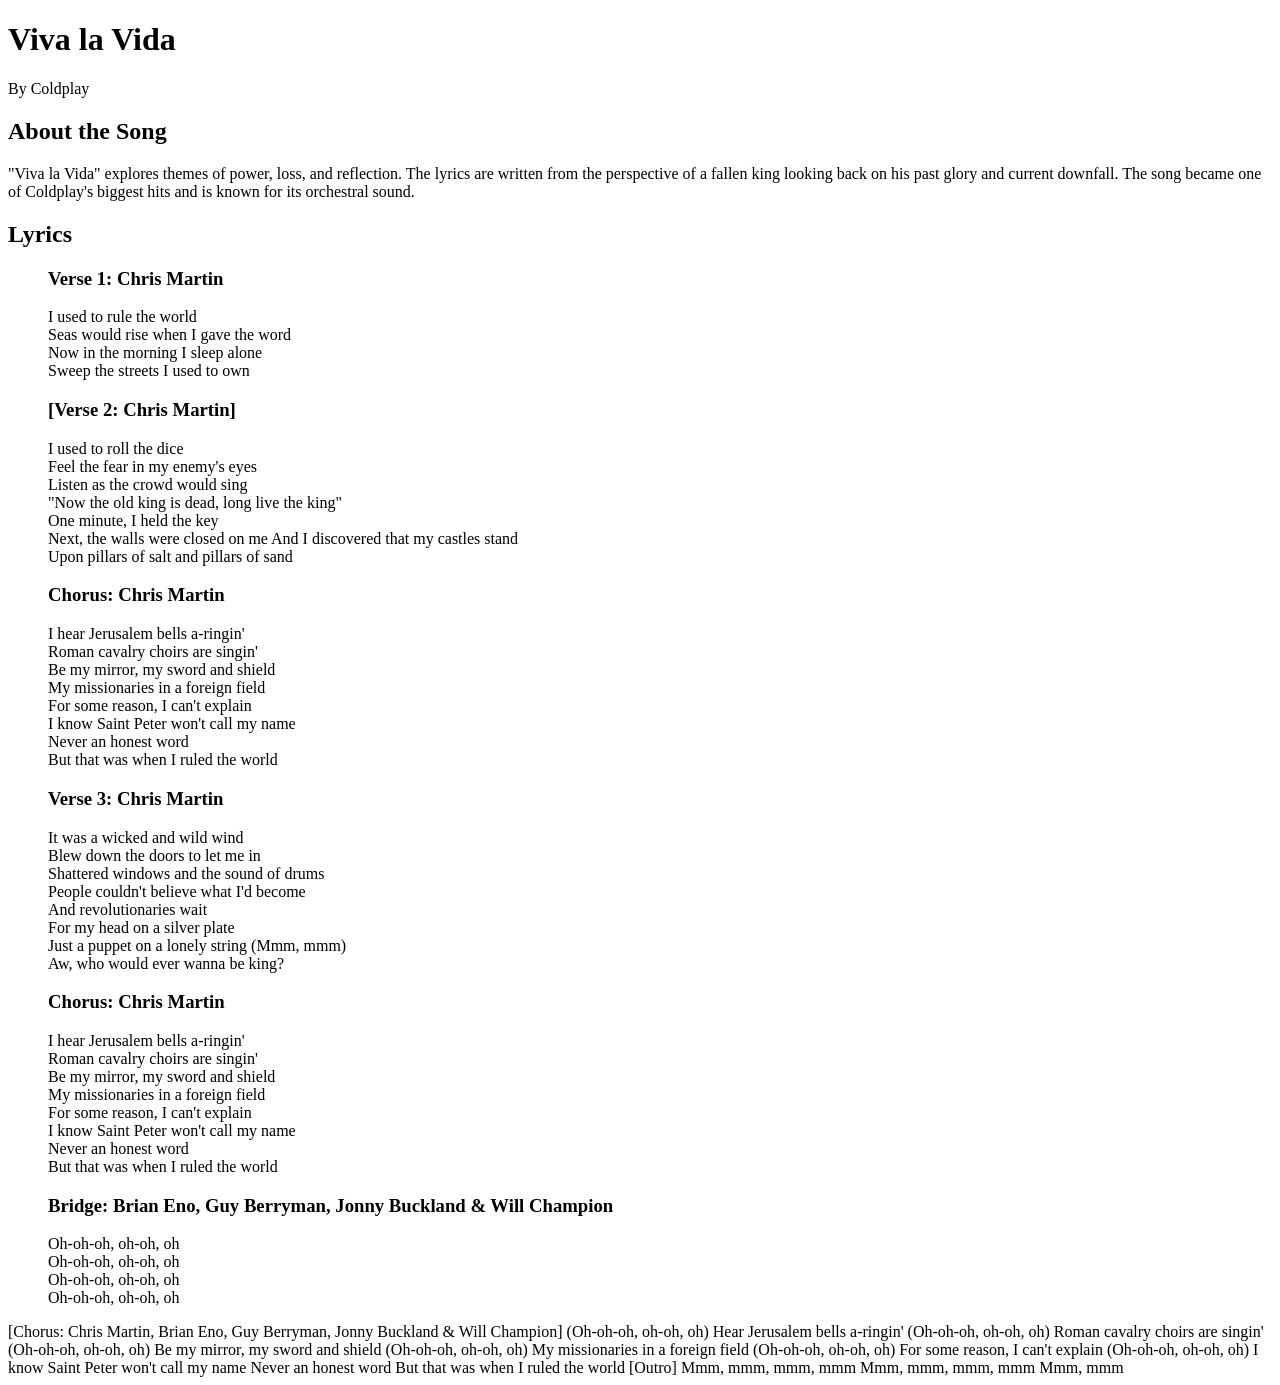
==== Assignment1/index.html @ 6902803a "bridge done" ====
<!DOCTYPE html>
<html lang="en">
<head>
    <meta charset="UTF-8">
    <meta name="viewport" content="width=device-width, initial-scale=1.0">
    <title>Viva la Vida - Coldplay</title>
    <link rel="stylesheet" href="style.css">
</head>
<body>

<header>
    <h1>Viva la Vida</h1>
    <p>By Coldplay</p>
</header>

<main>
    <article>

        <section>
            <h2>About the Song</h2>
            <p>
                "Viva la Vida" explores themes of power, loss, and reflection. The lyrics are written 
                from the perspective of a fallen king looking back on his past glory and current downfall. 
                The song became one of Coldplay's biggest hits and is known for its orchestral sound.
            </p>
        </section>

        <section>
            <h2>Lyrics</h2>
            <blockquote>
                <h3>Verse 1: Chris Martin</h3>
                <p>I used to rule the world<br>
                Seas would rise when I gave the word<br>
                Now in the morning I sleep alone<br>
                Sweep the streets I used to own</p>
            </blockquote>
        </section>

        <section>
            <blockquote>
                <h3>[Verse 2: Chris Martin]</h3>
                <p>I used to roll the dice <br>
                Feel the fear in my enemy's eyes <br>
                Listen as the crowd would sing <br>
                "Now the old king is dead, long live the king"<br>
                One minute, I held the key<br>
                Next, the walls were closed on me
                And I discovered that my castles stand<br>
                Upon pillars of salt and pillars of sand</p>
            </blockquote>
        </section>

        <section>
            <blockquote>
                <h3>Chorus: Chris Martin</h3>
                <p>I hear Jerusalem bells a-ringin'<br>
                Roman cavalry choirs are singin'<br>
                Be my mirror, my sword and shield<br>
                My missionaries in a foreign field<br>
                For some reason, I can't explain<br>
                I know Saint Peter won't call my name<br>
                Never an honest word<br>
                But that was when I ruled the world</p>
            </blockquote>
        </section>

        <section>
            <blockquote>
                <h3>Verse 3: Chris Martin</h3>
                <p>It was a wicked and wild wind<br>
                Blew down the doors to let me in<br>
                Shattered windows and the sound of drums<br>
                People couldn't believe what I'd become<br>
                And revolutionaries wait<br>
                For my head on a silver plate<br>
                Just a puppet on a lonely string (Mmm, mmm)<br>
                Aw, who would ever wanna be king?</p>
            </blockquote>
        </section>
        
         <section>
            <blockquote>
                <h3>Chorus: Chris Martin</h3>
                <p>I hear Jerusalem bells a-ringin'<br>
                Roman cavalry choirs are singin'<br>
                Be my mirror, my sword and shield<br>
                My missionaries in a foreign field<br>
                For some reason, I can't explain<br>
                I know Saint Peter won't call my name<br>
                Never an honest word<br>
                But that was when I ruled the world</p>
            </blockquote>
        </section>

        <section>
            <blockquote>
                <h3>Bridge: Brian Eno, Guy Berryman, Jonny Buckland & Will Champion</h3>
                <p>Oh-oh-oh, oh-oh, oh<br>
                Oh-oh-oh, oh-oh, oh<br>
                Oh-oh-oh, oh-oh, oh<br>
                Oh-oh-oh, oh-oh, oh</p>
            </blockquote>
        </section>



[Chorus: Chris Martin, Brian Eno, Guy Berryman, Jonny Buckland & Will Champion]
(Oh-oh-oh, oh-oh, oh)
Hear Jerusalem bells a-ringin'
(Oh-oh-oh, oh-oh, oh)
Roman cavalry choirs are singin'
(Oh-oh-oh, oh-oh, oh)
Be my mirror, my sword and shield
(Oh-oh-oh, oh-oh, oh)
My missionaries in a foreign field
(Oh-oh-oh, oh-oh, oh)
For some reason, I can't explain
(Oh-oh-oh, oh-oh, oh)
I know Saint Peter won't call my name
Never an honest word
But that was when I ruled the world

[Outro]
Mmm, mmm, mmm, mmm
Mmm, mmm, mmm, mmm
Mmm, mmm
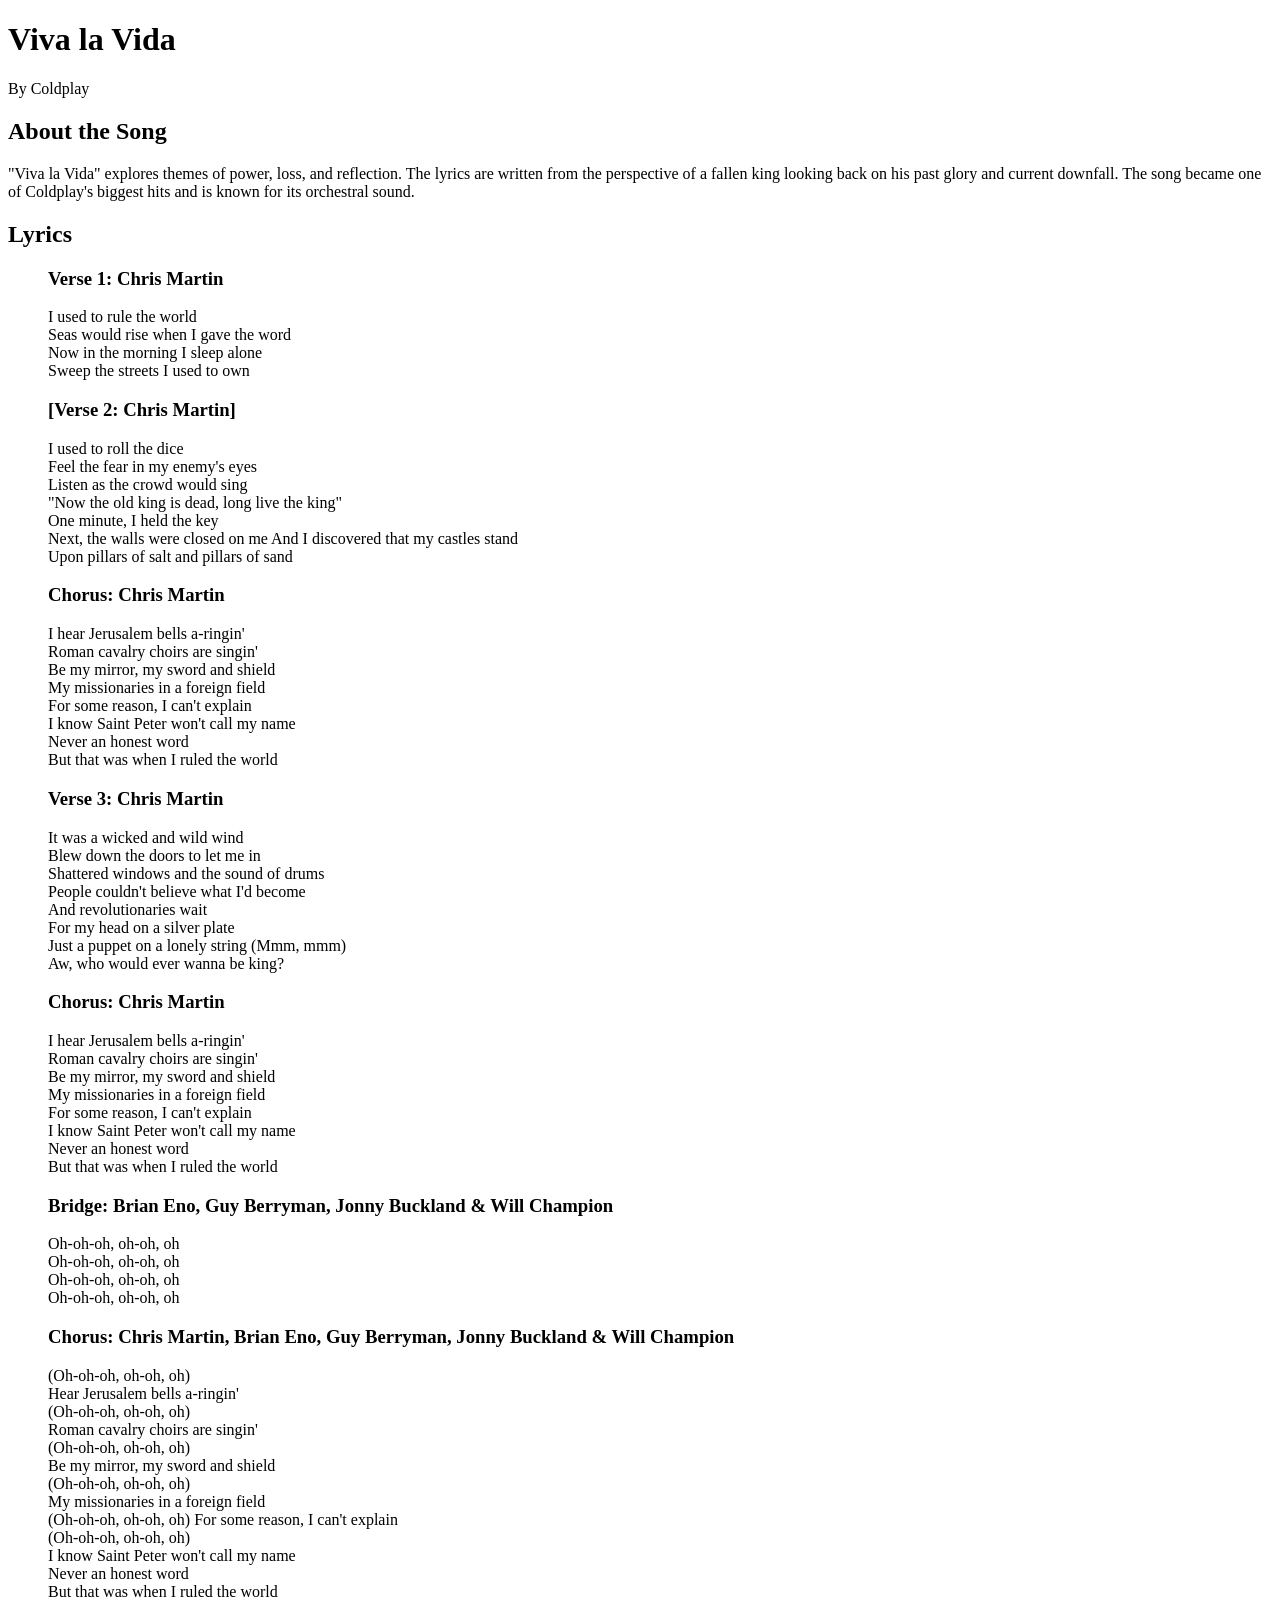
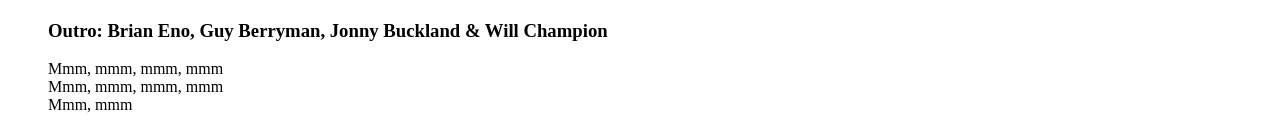
==== commit 4fee2708: "finished the lyrics" ====
--- a/Assignment1/index.html
+++ b/Assignment1/index.html
@@ -102,25 +102,32 @@
             </blockquote>
         </section>
 
+        <section>
+            <blockquote>
+                <h3>Chorus: Chris Martin, Brian Eno, Guy Berryman, Jonny Buckland & Will Champion</h3>
+                <p>(Oh-oh-oh, oh-oh, oh)<br>
+                Hear Jerusalem bells a-ringin'<br>
+                (Oh-oh-oh, oh-oh, oh)<br>
+                Roman cavalry choirs are singin'<br>
+                (Oh-oh-oh, oh-oh, oh)<br>
+                Be my mirror, my sword and shield<br>
+                (Oh-oh-oh, oh-oh, oh)<br>
+                My missionaries in a foreign field<br>
+                (Oh-oh-oh, oh-oh, oh)
+                For some reason, I can't explain<br>
+                (Oh-oh-oh, oh-oh, oh)<br>
+                I know Saint Peter won't call my name<br>
+                Never an honest word<br>
+                But that was when I ruled the world</p>
+            </blockquote>
+        </section>
 
+         <section>
+            <blockquote>
+                <h3>Outro: Brian Eno, Guy Berryman, Jonny Buckland & Will Champion</h3>
+                <p>Mmm, mmm, mmm, mmm<br>
+                Mmm, mmm, mmm, mmm<br>
+                Mmm, mmm</p>
+            </blockquote>
+        </section>
 
-[Chorus: Chris Martin, Brian Eno, Guy Berryman, Jonny Buckland & Will Champion]
-(Oh-oh-oh, oh-oh, oh)
-Hear Jerusalem bells a-ringin'
-(Oh-oh-oh, oh-oh, oh)
-Roman cavalry choirs are singin'
-(Oh-oh-oh, oh-oh, oh)
-Be my mirror, my sword and shield
-(Oh-oh-oh, oh-oh, oh)
-My missionaries in a foreign field
-(Oh-oh-oh, oh-oh, oh)
-For some reason, I can't explain
-(Oh-oh-oh, oh-oh, oh)
-I know Saint Peter won't call my name
-Never an honest word
-But that was when I ruled the world
-
-[Outro]
-Mmm, mmm, mmm, mmm
-Mmm, mmm, mmm, mmm
-Mmm, mmm
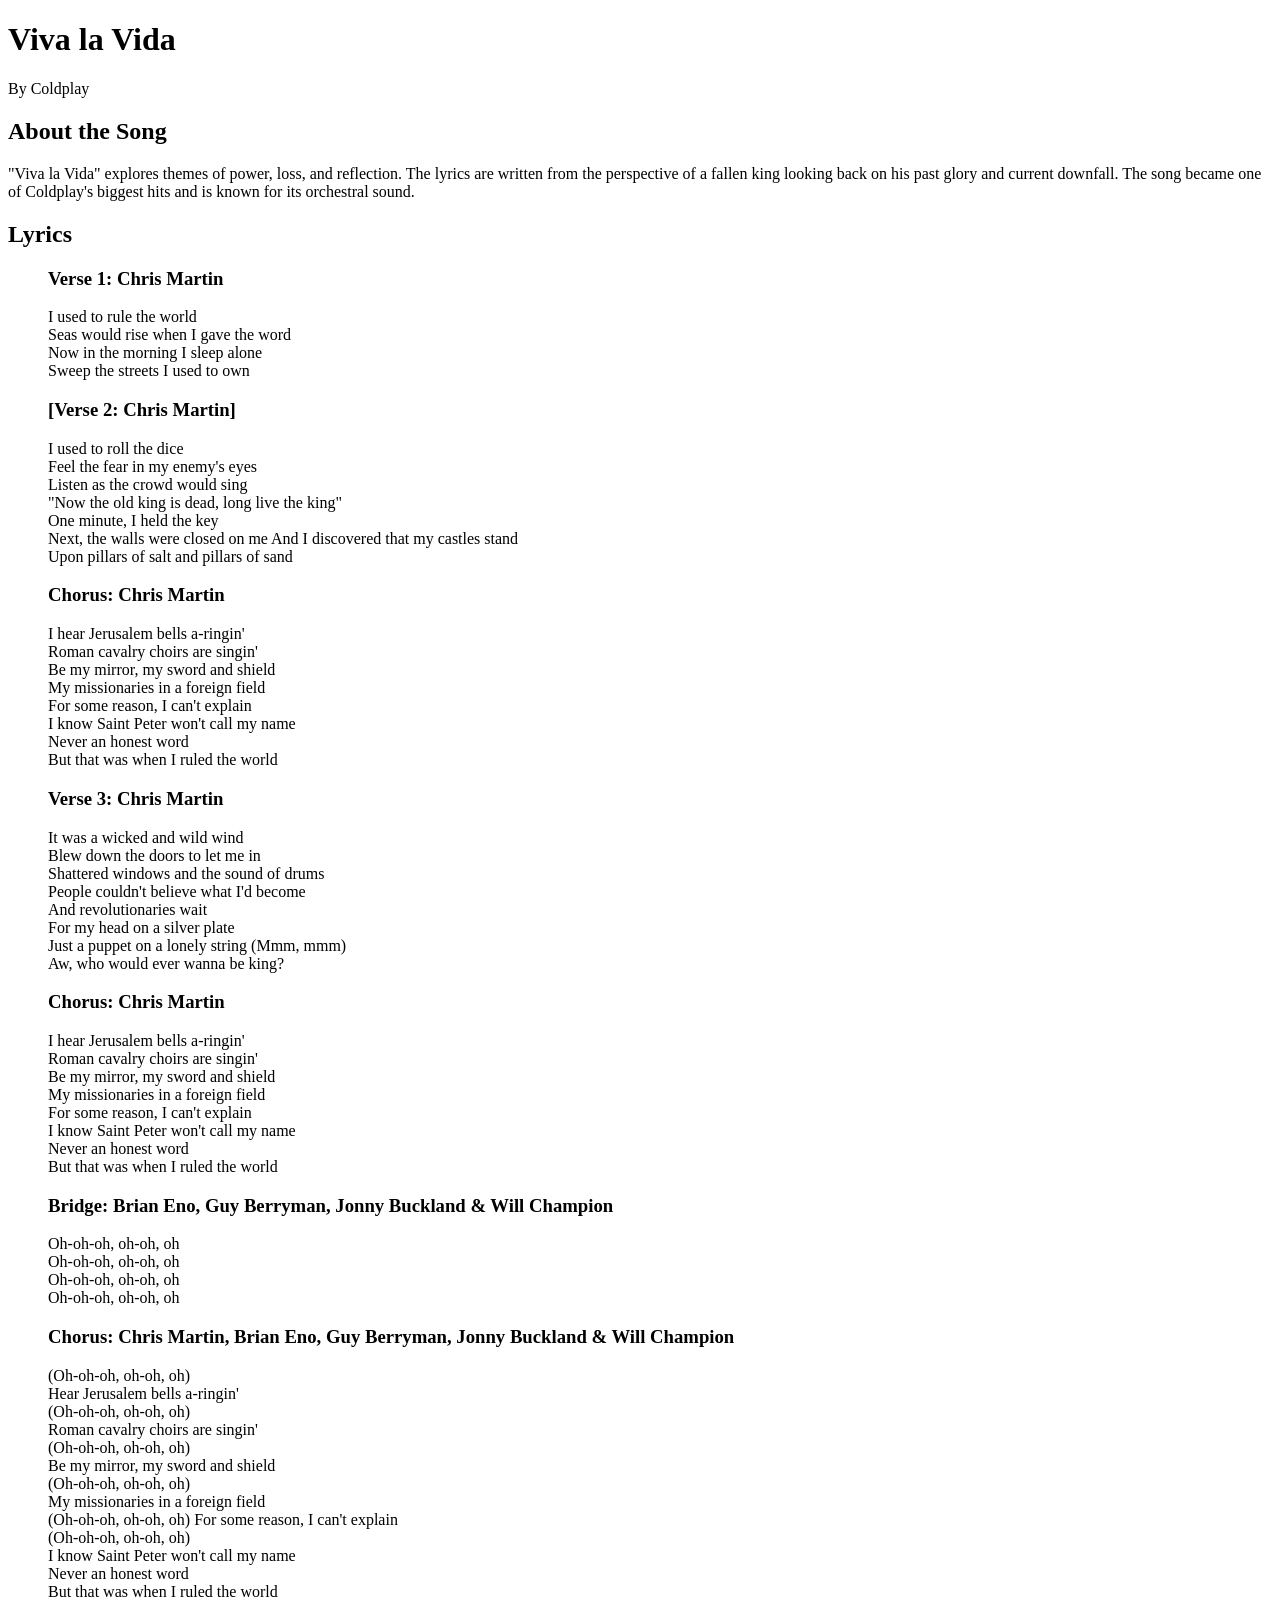
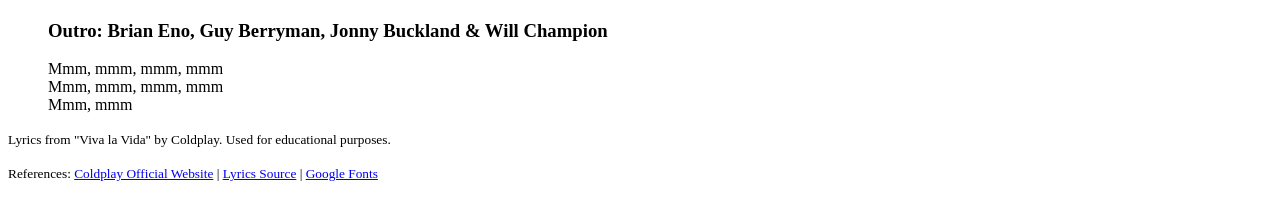
==== commit 42e16131: "added footer" ====
--- a/Assignment1/index.html
+++ b/Assignment1/index.html
@@ -131,3 +131,21 @@
             </blockquote>
         </section>
 
+</article>
+</main>
+
+<footer>
+    <p><small>
+        Lyrics from "Viva la Vida" by Coldplay. Used for educational purposes.
+    </small></p>
+
+    <p><small>
+        References:
+        <a href="https://www.coldplay.com/" target="_blank">Coldplay Official Website</a> |
+        <a href="https://genius.com/Coldplay-viva-la-vida-lyrics" target="_blank">Lyrics Source</a> |
+        <a href="https://fonts.google.com/" target="_blank">Google Fonts</a>
+    </small></p>
+</footer>
+
+</body>
+</html>
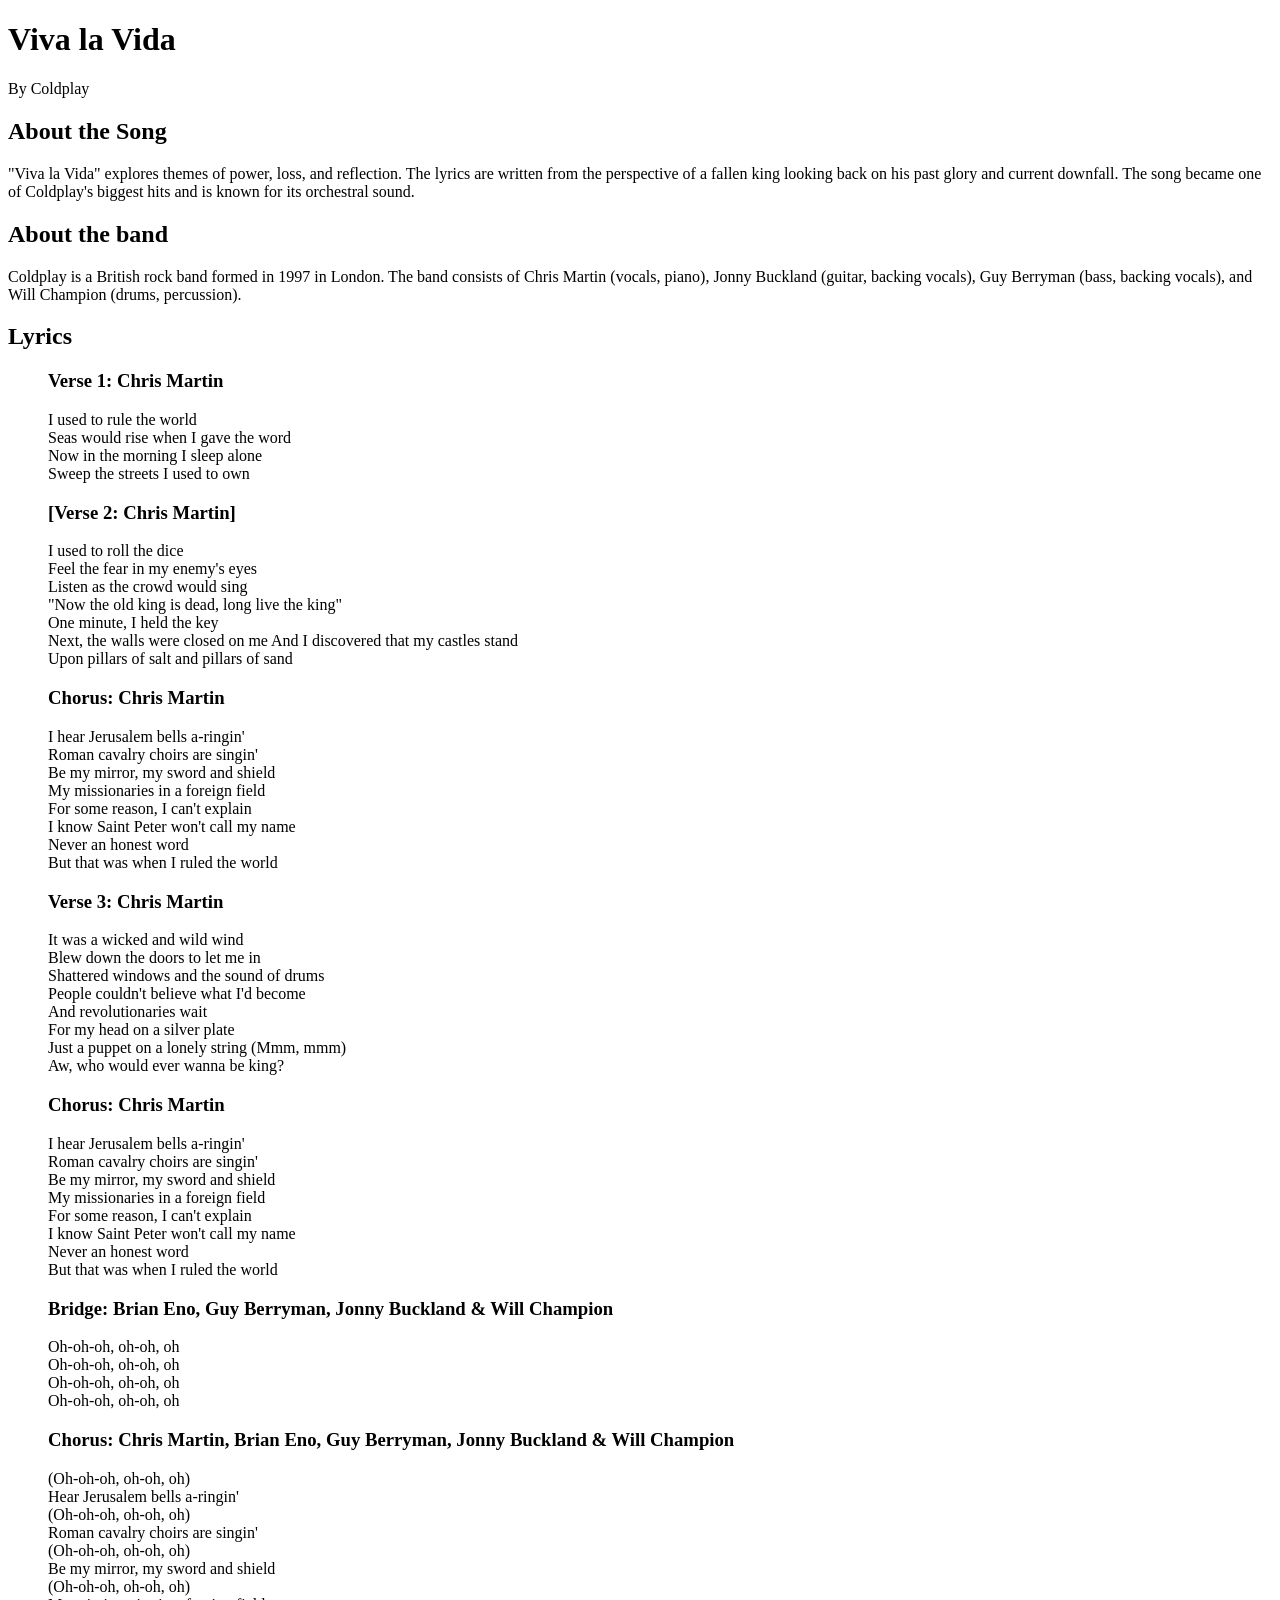
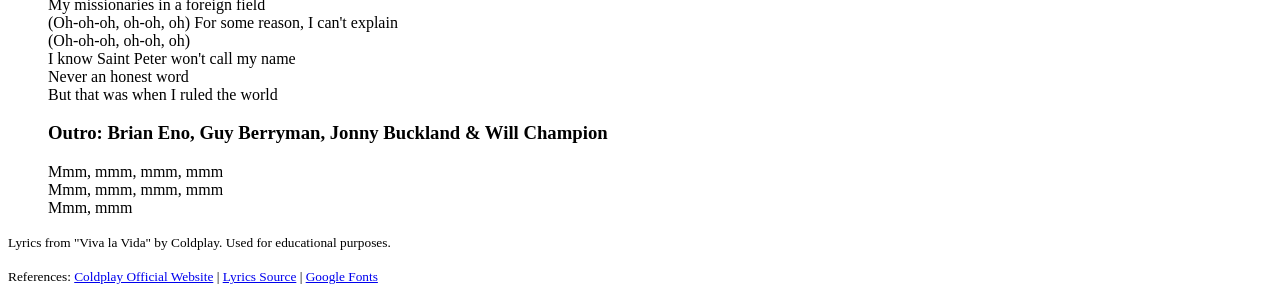
==== commit a4b1db3d: "added a small description about the band" ====
--- a/Assignment1/index.html
+++ b/Assignment1/index.html
@@ -22,6 +22,11 @@
                 "Viva la Vida" explores themes of power, loss, and reflection. The lyrics are written 
                 from the perspective of a fallen king looking back on his past glory and current downfall. 
                 The song became one of Coldplay's biggest hits and is known for its orchestral sound.
+            </p>
+
+            <h2>About the band</h2>
+            <p>
+                Coldplay is a British rock band formed in 1997 in London. The band consists of Chris Martin (vocals, piano), Jonny Buckland (guitar, backing vocals), Guy Berryman (bass, backing vocals), and Will Champion (drums, percussion).
             </p>
         </section>
 
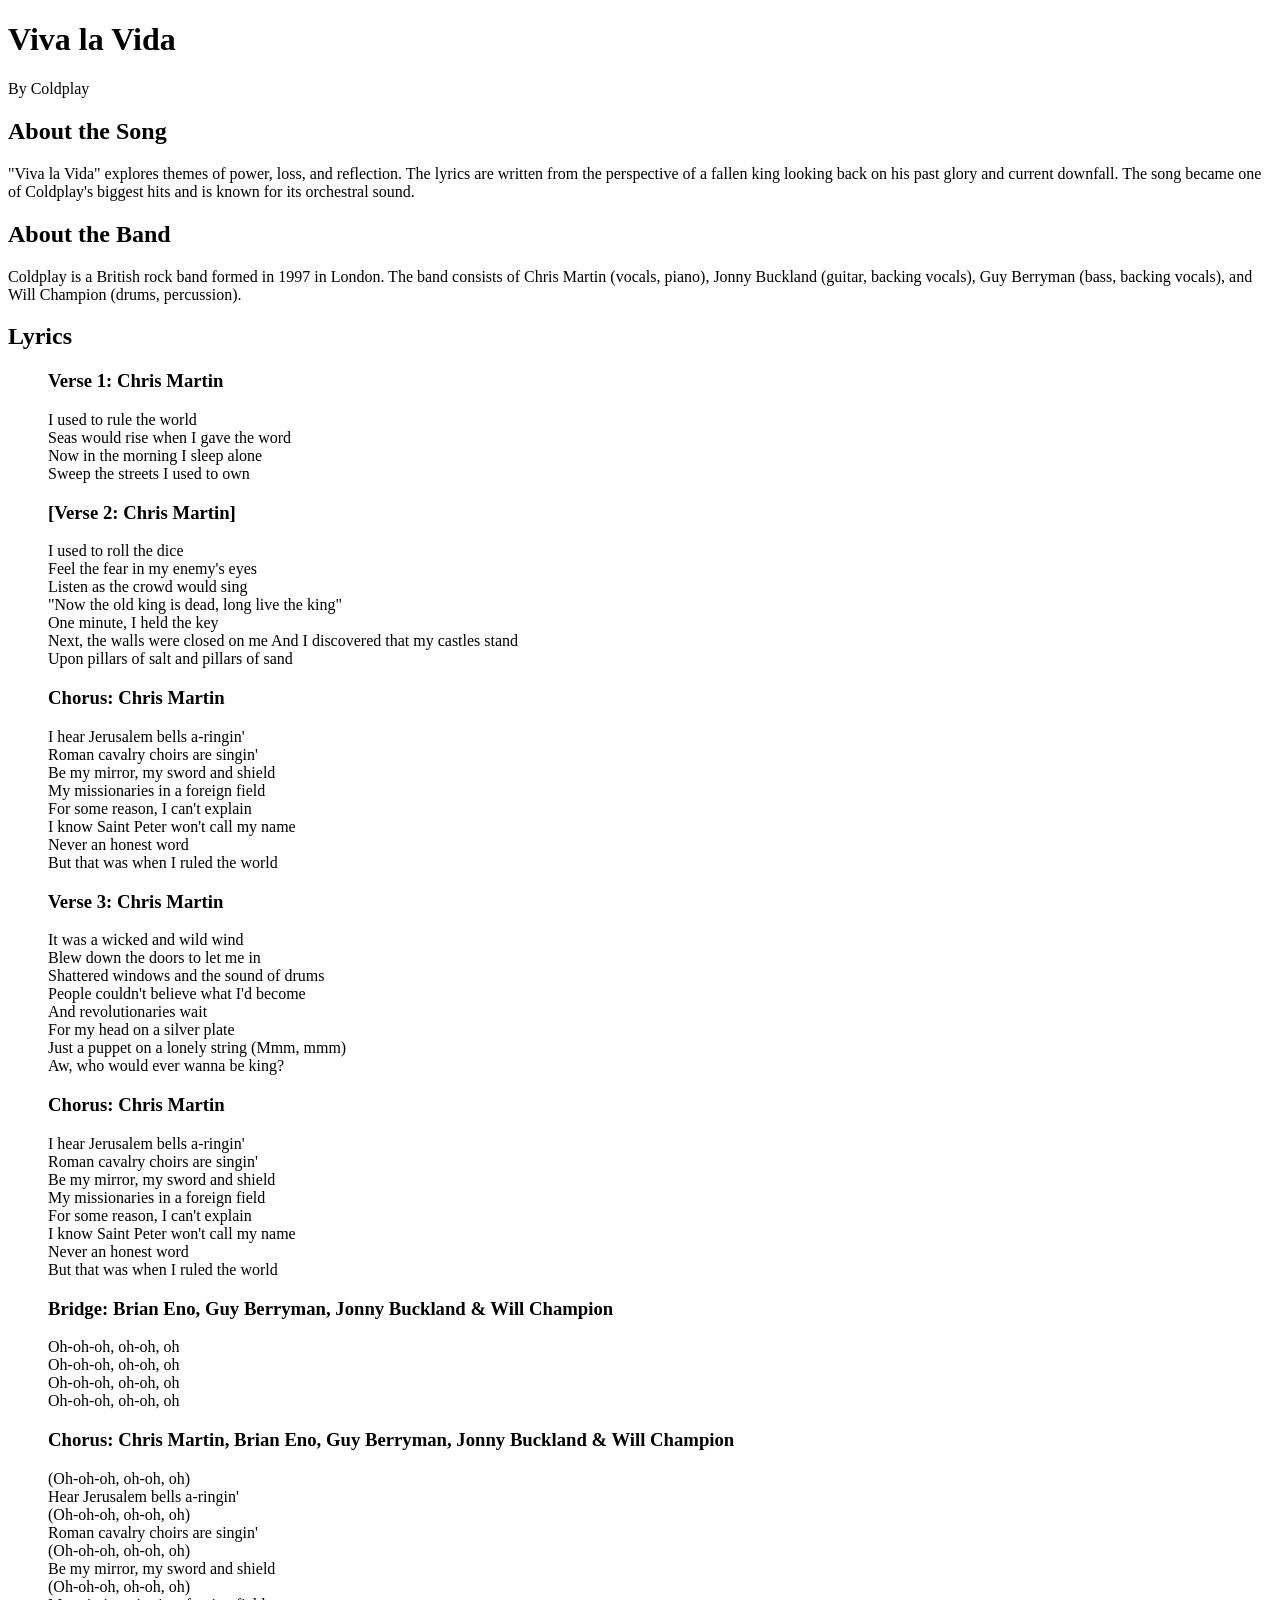
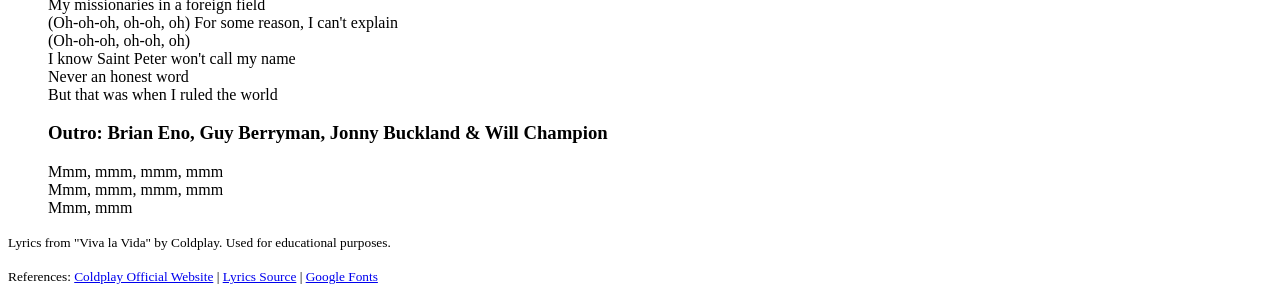
==== commit 2d0f136d: "applied CSS reset and imported a font" ====
--- a/Assignment1/index.html
+++ b/Assignment1/index.html
@@ -4,7 +4,7 @@
     <meta charset="UTF-8">
     <meta name="viewport" content="width=device-width, initial-scale=1.0">
     <title>Viva la Vida - Coldplay</title>
-    <link rel="stylesheet" href="style.css">
+    <link rel="stylesheet" href="styles.css">
 </head>
 <body>
 
@@ -24,7 +24,7 @@
                 The song became one of Coldplay's biggest hits and is known for its orchestral sound.
             </p>
 
-            <h2>About the band</h2>
+            <h2>About the Band</h2>
             <p>
                 Coldplay is a British rock band formed in 1997 in London. The band consists of Chris Martin (vocals, piano), Jonny Buckland (guitar, backing vocals), Guy Berryman (bass, backing vocals), and Will Champion (drums, percussion).
             </p>
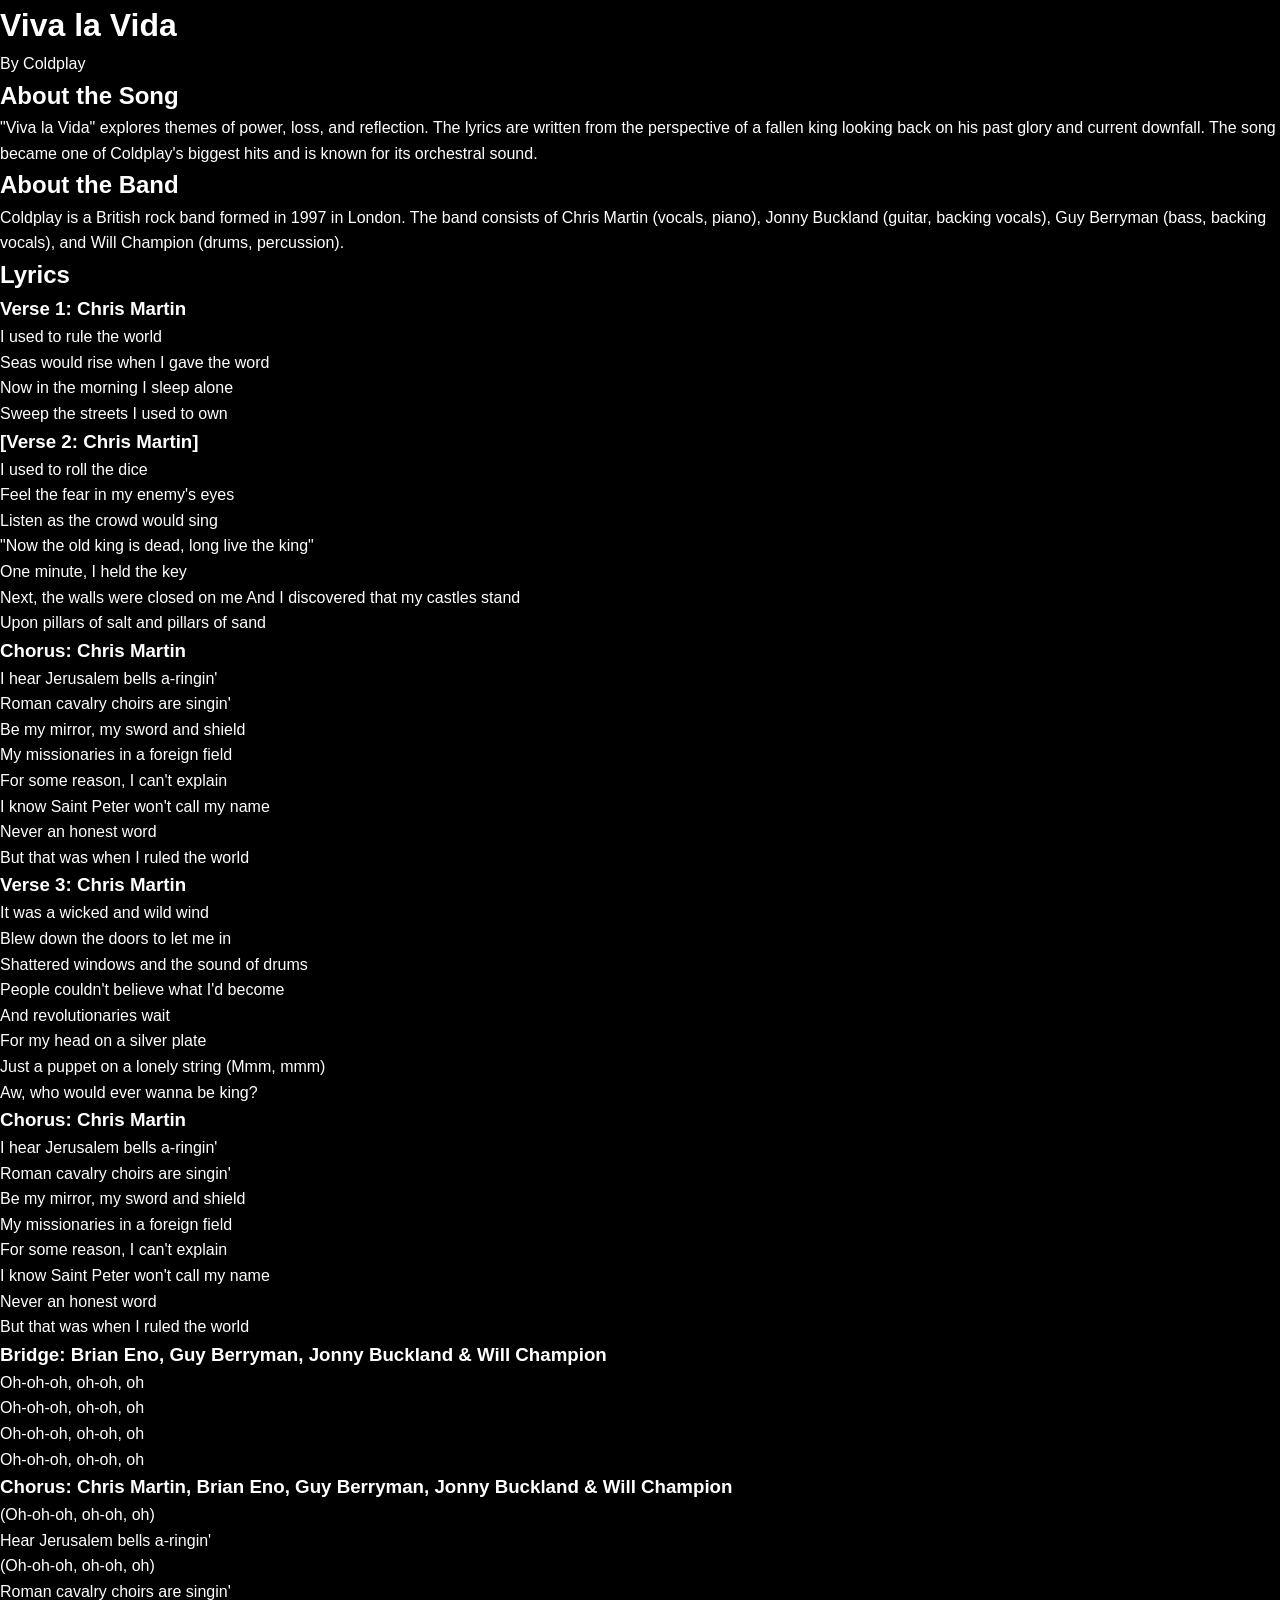
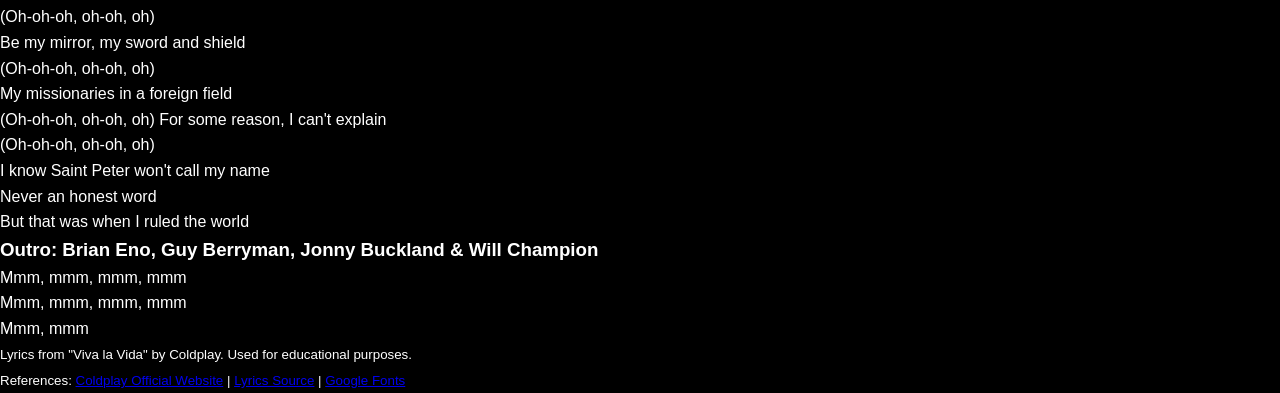
==== commit ec236b96: "added a body, changed the background color and padding" ====
--- a/Assignment1/index.html
+++ b/Assignment1/index.html
@@ -4,7 +4,7 @@
     <meta charset="UTF-8">
     <meta name="viewport" content="width=device-width, initial-scale=1.0">
     <title>Viva la Vida - Coldplay</title>
-    <link rel="stylesheet" href="styles.css">
+    <link rel="stylesheet" href="css/styles.css">
 </head>
 <body>
 
--- a/Assignment1/css/styles.css
+++ b/Assignment1/css/styles.css
@@ -0,0 +1,17 @@
+/* CSS RESET */
+* {
+    margin: 0;
+    padding: 0;
+    box-sizing: border-box;
+}
+
+/* importing the font */
+@import url('https://fonts.googleapis.com/css2?family=Cinzel:wght@400..900&family=Oswald:wght@200..700&display=swap');
+
+/* BODY */
+body {
+    font-family: 'Open Sans', sans-serif;
+    background-color: black;
+    color: white;
+    line-height: 1.6;
+}
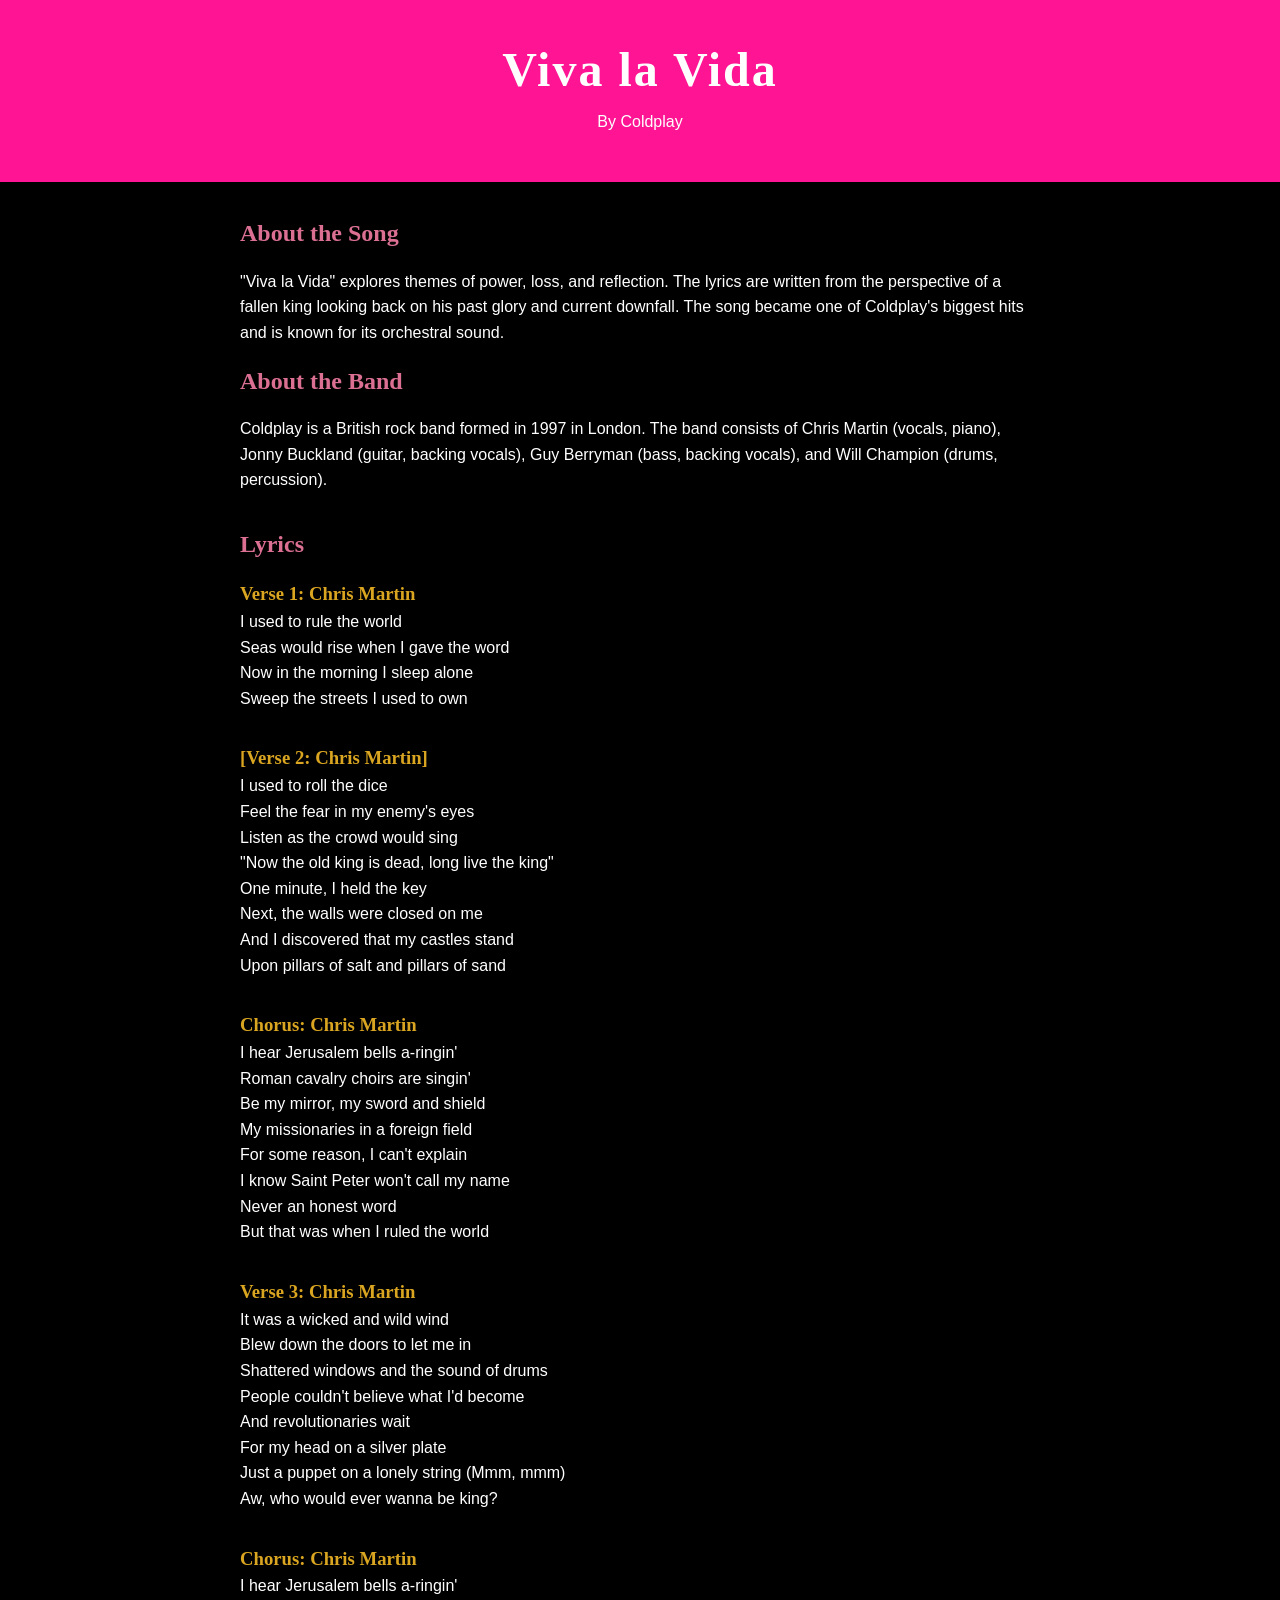
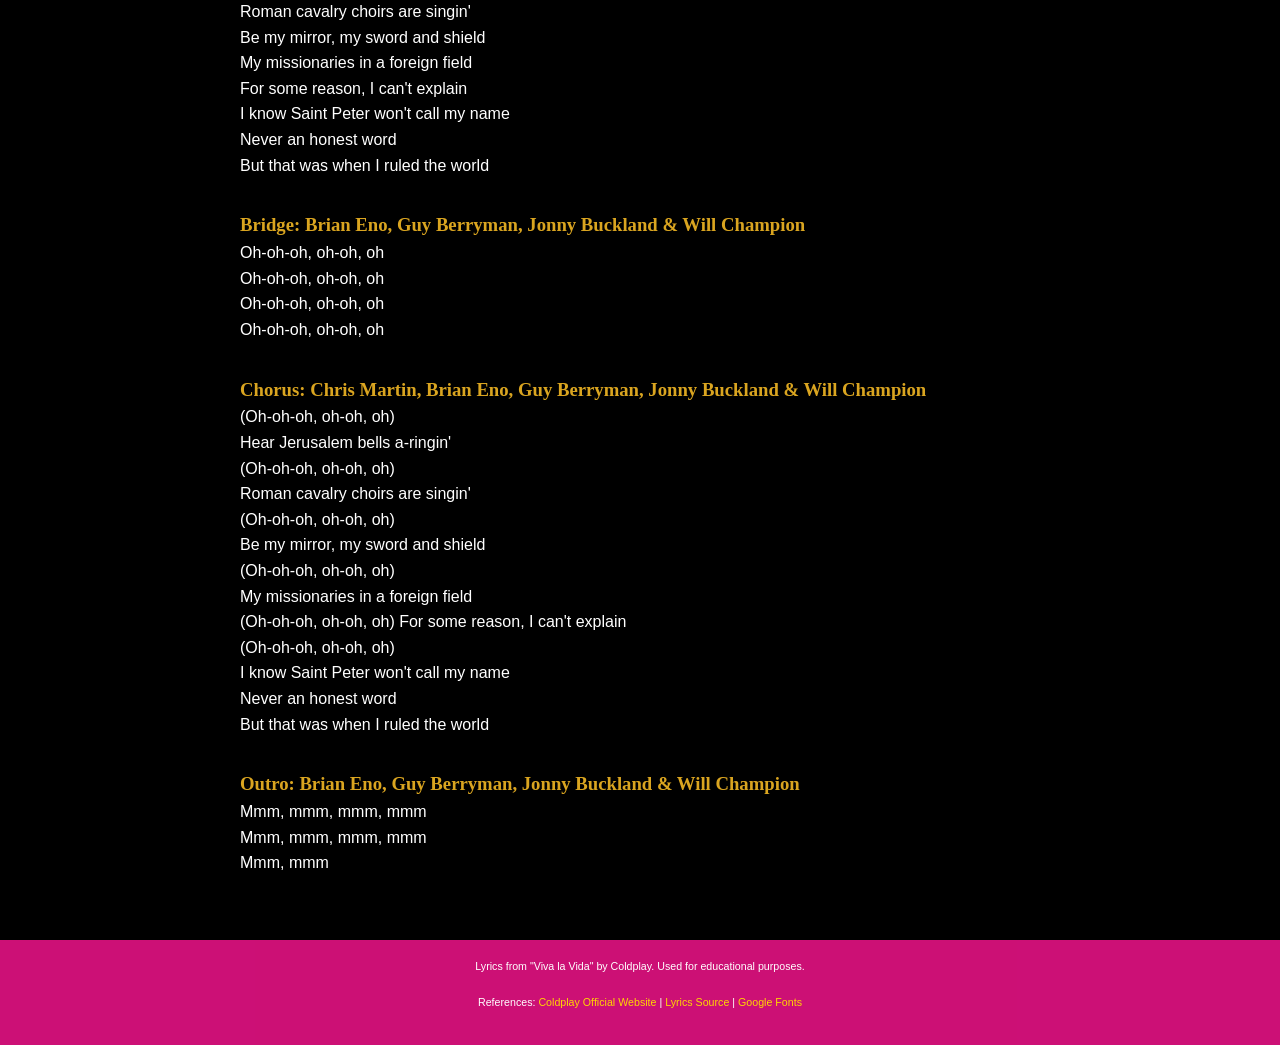
==== commit ef2fc23c: "fixed some validator issues" ====
--- a/Assignment1/index.html
+++ b/Assignment1/index.html
@@ -4,8 +4,7 @@
     <meta charset="UTF-8">
     <meta name="viewport" content="width=device-width, initial-scale=1.0">
     <title>Viva la Vida - Coldplay</title>
-    <link rel="stylesheet" href="css/styles.css">
-</head>
+    <link rel="stylesheet" type="text/css" href="css/styles.css"></head>
 <body>
 
 <header>
@@ -49,7 +48,7 @@
                 Listen as the crowd would sing <br>
                 "Now the old king is dead, long live the king"<br>
                 One minute, I held the key<br>
-                Next, the walls were closed on me
+                Next, the walls were closed on me<br>
                 And I discovered that my castles stand<br>
                 Upon pillars of salt and pillars of sand</p>
             </blockquote>
--- a/Assignment1/css/styles.css
+++ b/Assignment1/css/styles.css
@@ -14,4 +14,68 @@
     background-color: black;
     color: white;
     line-height: 1.6;
+}
+
+/* HEADER */
+header {
+    text-align: center;
+    padding: 2rem;
+    background-color: deeppink;
+    color: white;
+}
+
+h1 {
+    font-family: 'Cinzel', serif;
+    font-size: 3rem;
+    letter-spacing: 2px;
+}
+
+h2 {
+    font-family: 'Cinzel', serif;
+    margin-bottom: 1rem;
+    color: palevioletred;
+}
+
+h3 {
+    font-family: 'Cinzel', serif;
+    margin-top: 1rem;
+    color: goldenrod;
+}
+
+/* MAIN LAYOUT (FLEXBOX) */
+main {
+    display: flex;
+    justify-content: center;
+    padding: 2rem;
+}
+
+article {
+    max-width: 800px;
+}
+
+/* SECTIONS */
+section {
+    margin-bottom: 2rem;
+}
+
+/* TEXT */
+p {
+    margin-bottom: 1rem;
+}
+
+/* FOOTER */
+footer {
+    text-align: center;
+    padding: 1rem;
+    background-color: rgb(255, 20, 147, 0.8);
+    font-size: 0.8rem;
+}
+
+footer a {
+    color: gold;
+    text-decoration: none;
+}
+
+footer a:hover {
+    text-decoration: underline;
 }
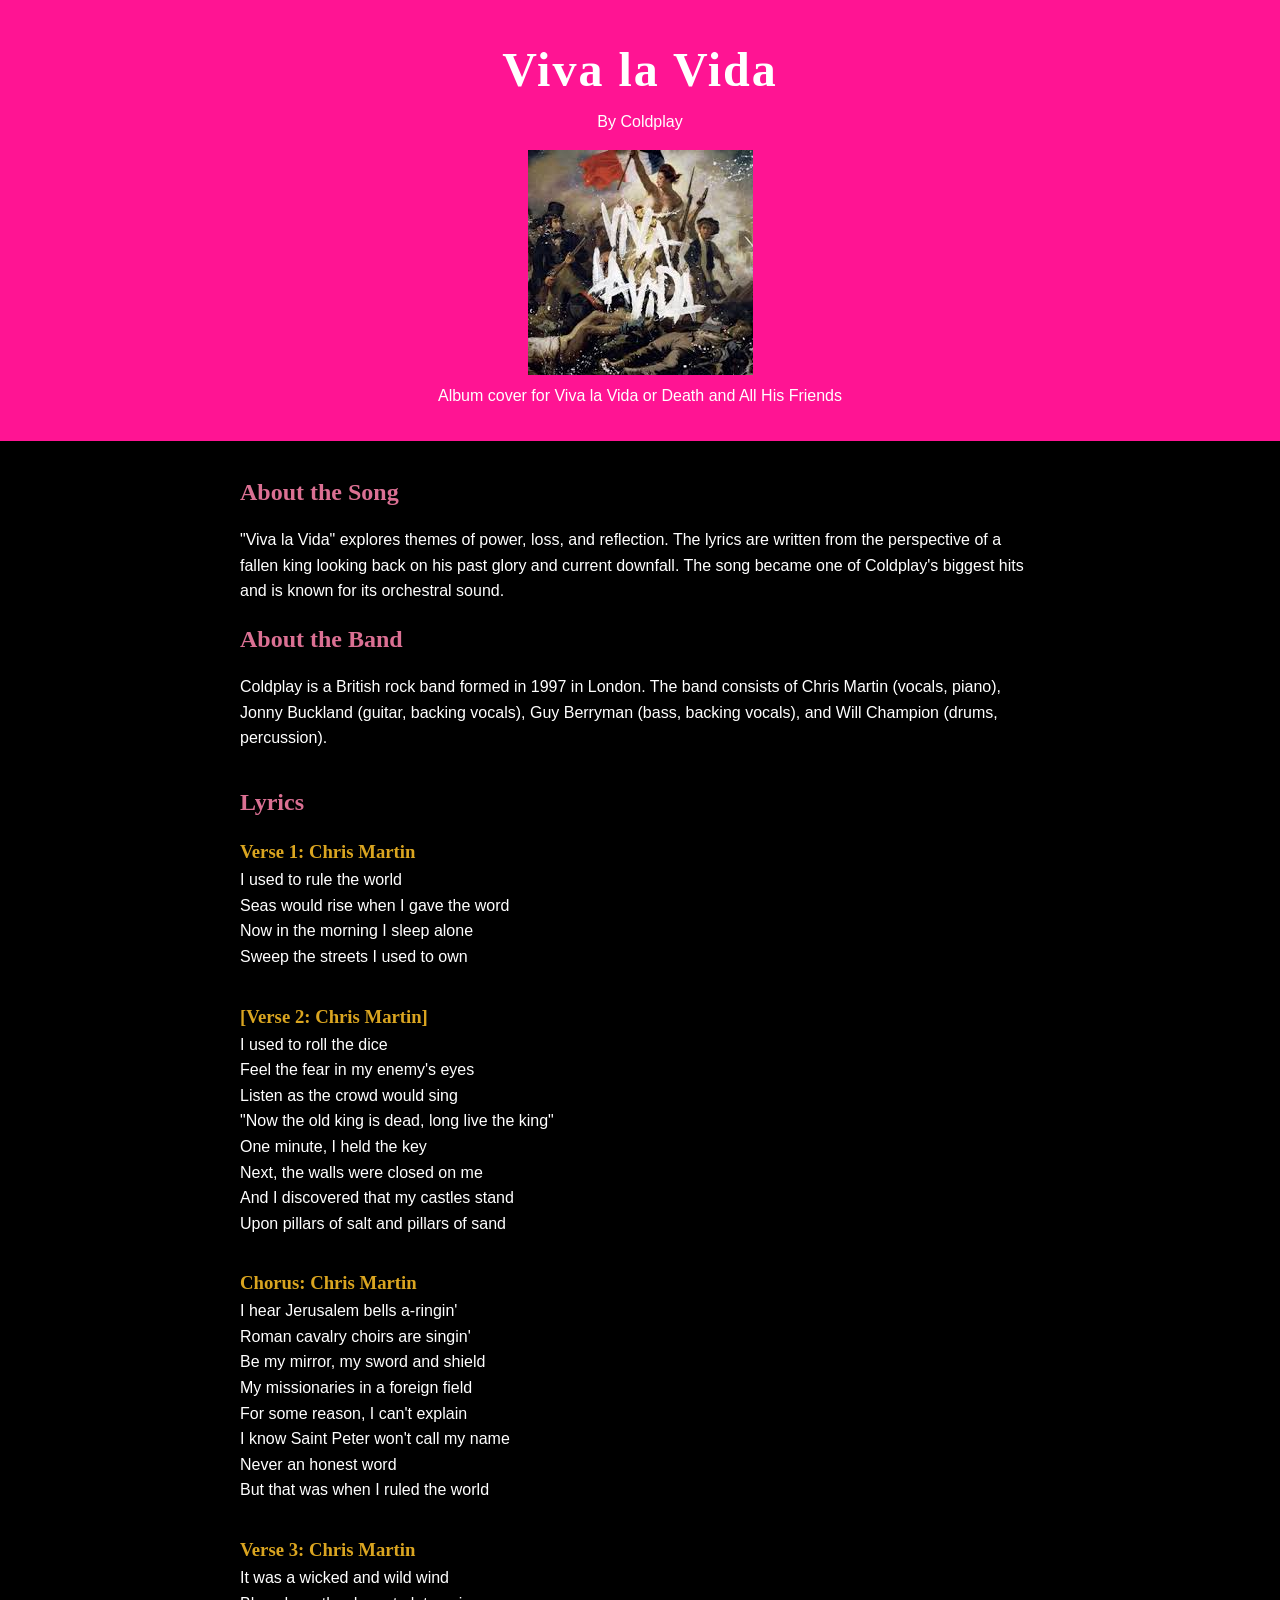
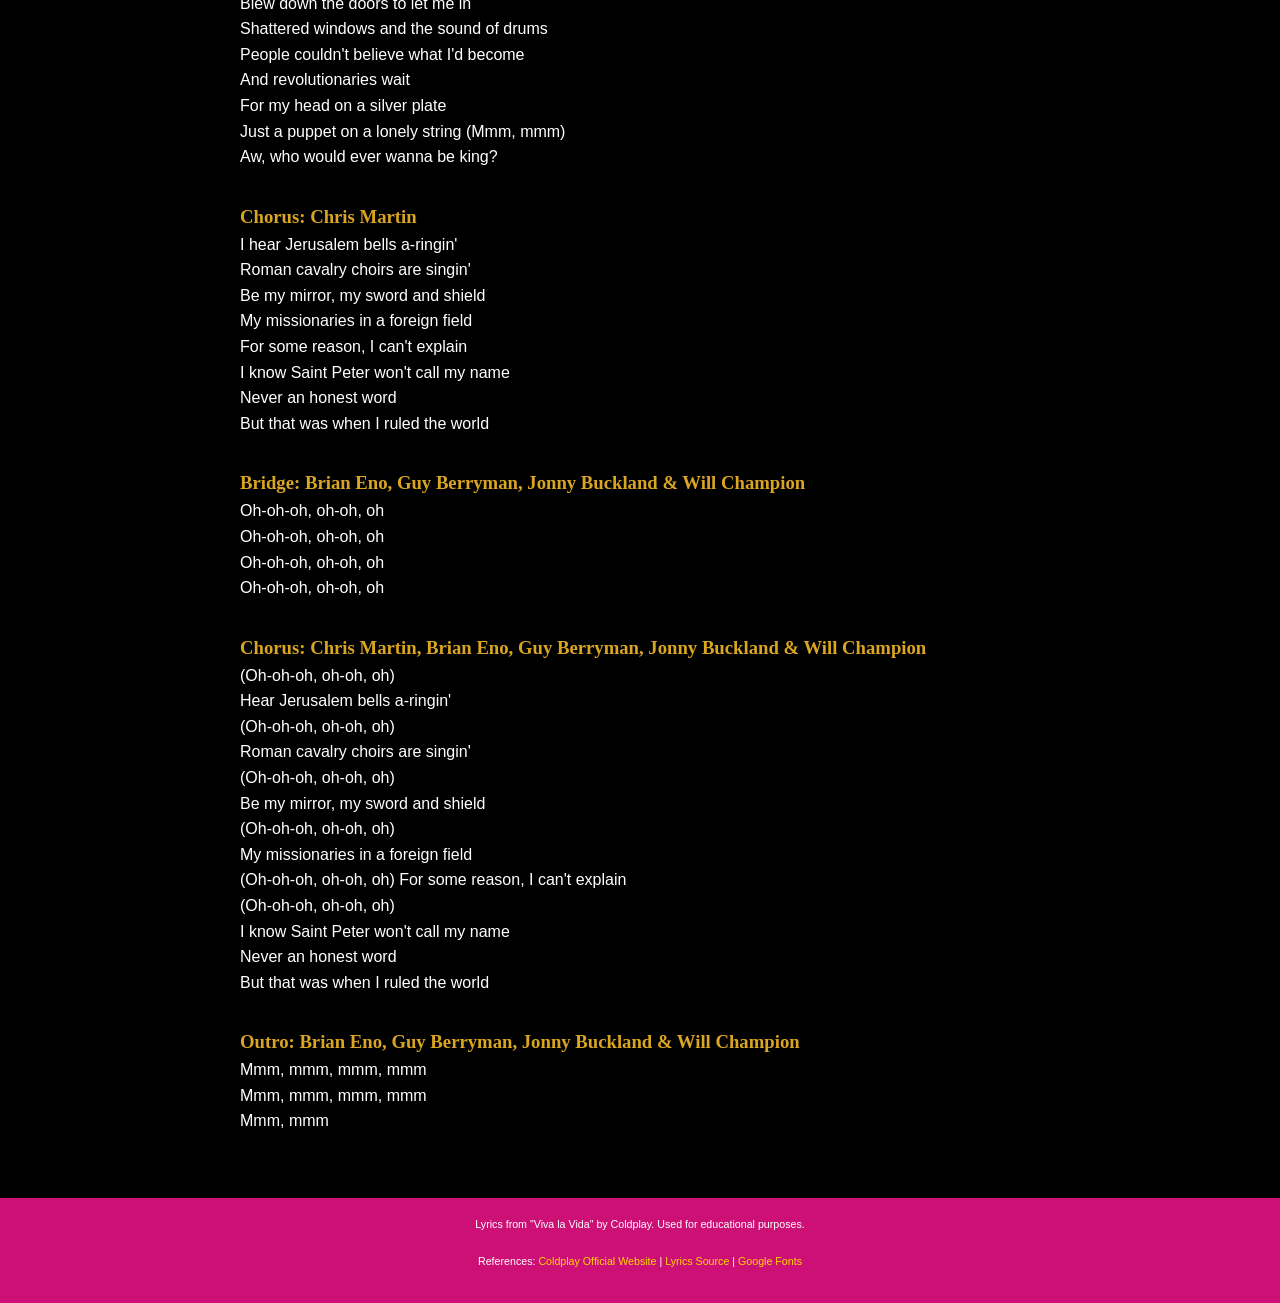
==== commit 6a049d8a: "added the album cover to html" ====
--- a/Assignment1/index.html
+++ b/Assignment1/index.html
@@ -10,6 +10,12 @@
 <header>
     <h1>Viva la Vida</h1>
     <p>By Coldplay</p>
+
+    <figure>
+        <img src="images/album.jpeg" alt="Viva la Vida album cover by Coldplay">
+        <figcaption>Album cover for Viva la Vida or Death and All His Friends</figcaption>
+    </figure>
+
 </header>
 
 <main>
